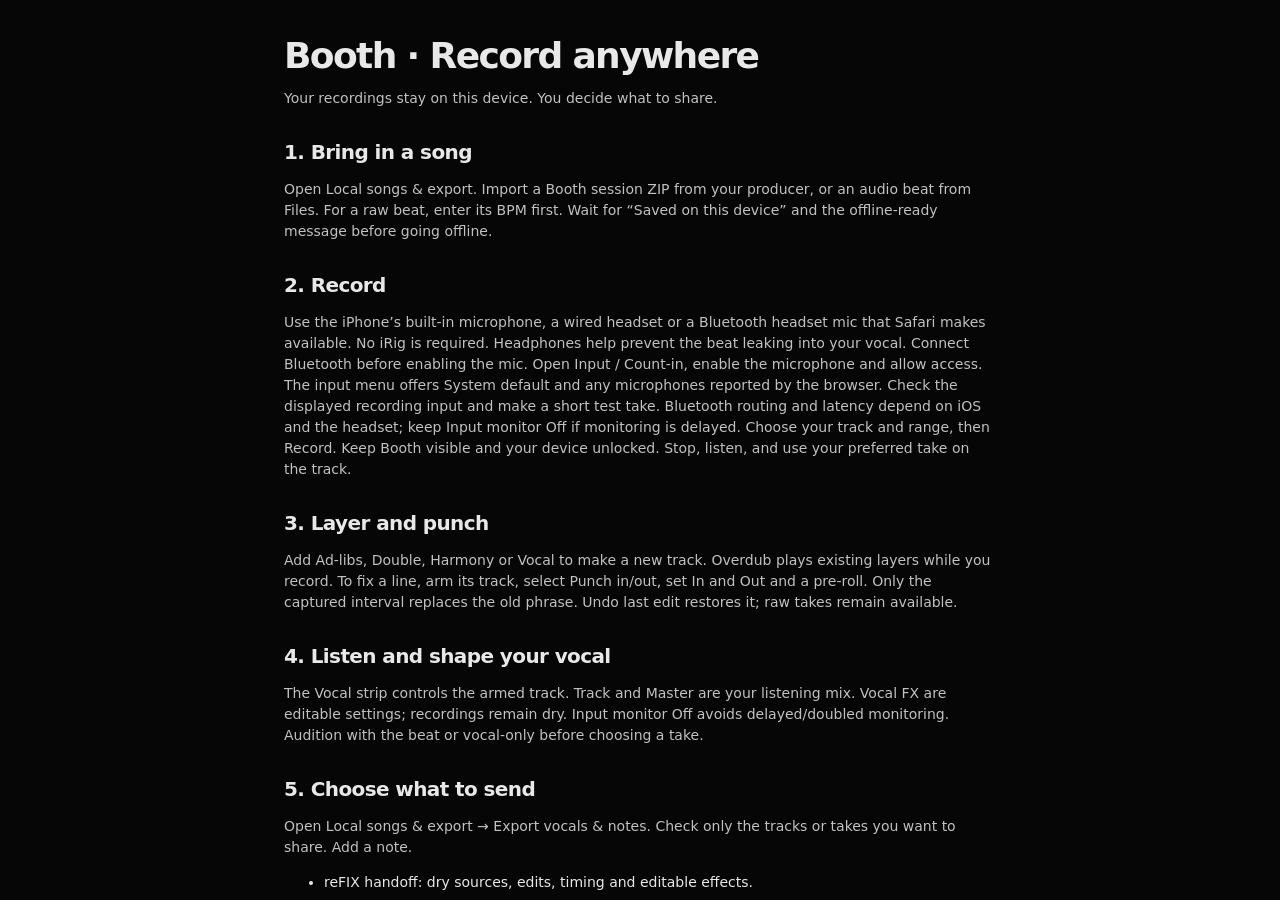
==== guide.html @ eb347160 "Publish Booth Anywhere on Rhythm Research domain" ====
<!doctype html><html><head><meta name="viewport" content="width=device-width,initial-scale=1"><title>Booth · Record anywhere</title><link rel="stylesheet" href="/app.css"><style>main{max-width:760px;margin:auto;padding:24px;overflow:auto;height:100dvh}section{margin:28px 0}a{color:#c9dcc3}li{margin:12px 0}</style></head><body><main><h1>Booth · Record anywhere</h1><p>Your recordings stay on this device. You decide what to share.</p><section><h2>1. Bring in a song</h2><p>Open Local songs &amp; export. Import a Booth session ZIP from your producer, or an audio beat from Files. For a raw beat, enter its BPM first. Wait for “Saved on this device” and the offline-ready message before going offline.</p></section><section><h2>2. Record</h2><p>Use the iPhone’s built-in microphone, a wired headset or a Bluetooth headset mic that Safari makes available. No iRig is required. Headphones help prevent the beat leaking into your vocal. Connect Bluetooth before enabling the mic. Open Input / Count-in, enable the microphone and allow access. The input menu offers System default and any microphones reported by the browser. Check the displayed recording input and make a short test take. Bluetooth routing and latency depend on iOS and the headset; keep Input monitor Off if monitoring is delayed. Choose your track and range, then Record. Keep Booth visible and your device unlocked. Stop, listen, and use your preferred take on the track.</p></section><section><h2>3. Layer and punch</h2><p>Add Ad-libs, Double, Harmony or Vocal to make a new track. Overdub plays existing layers while you record. To fix a line, arm its track, select Punch in/out, set In and Out and a pre-roll. Only the captured interval replaces the old phrase. Undo last edit restores it; raw takes remain available.</p></section><section><h2>4. Listen and shape your vocal</h2><p>The Vocal strip controls the armed track. Track and Master are your listening mix. Vocal FX are editable settings; recordings remain dry. Input monitor Off avoids delayed/doubled monitoring. Audition with the beat or vocal-only before choosing a take.</p></section><section><h2>5. Choose what to send</h2><p>Open Local songs &amp; export → Export vocals &amp; notes. Check only the tracks or takes you want to share. Add a note.</p><ul><li>reFIX handoff: dry sources, edits, timing and editable effects.</li><li>Aligned dry WAVs: edited tracks with silence from song start, for manual placement at zero.</li><li>Raw WAVs: original takes with timing notes.</li><li>Dry listening mix: beat and selected vocals, levels/pan included, no vocal FX, mono WAV.</li></ul><p>Prepare the file, then Share via Messages/Mail, or Save to Files and attach it yourself. Sharing does not automatically import anything into reFIX.</p></section><section><h2>6. Back up</h2><p>Save complete local backup includes the backing, all takes, current vocal edits/settings and lyrics. Keep it in Files. Restore on a new device by importing it. Reimporting an existing song opens the local copy without overwriting its takes. Browser data can be removed by the OS or by clearing website data; do not rely on it as your only copy.</p></section><section><h2>Producer handoff</h2><p>In reFIX → Booth, export a session ZIP. Send it to the artist. Import their returned vocal package in the matching project. It adds new tracks and retains editable effects; identical packages do not create duplicates. Raw-beat sessions require explicit manual matching. If the arrangement changed, use raw WAVs and check timing.</p></section><p>Use the same Booth address and browser each time. Home Wi-Fi is not required for imported local songs. Microphone permissions, adapter routing and monitoring latency should be tested before an important session. Maximum song length: 20 minutes; each take: 10 minutes; ZIP package: 256 MB.</p><a href="/">Back to Booth</a><section><h2>More timeline space · remove a clip</h2><p>Tap Mixer, Vocal FX or Lyrics in the bottom bar to collapse or reopen that section. Hide panels gives the timeline the available height. Your layout stays on this device.</p><p>Hold a vocal clip for a moment, then drag it up into the bin and release. Release outside the bin to cancel. Undo restores the clip; the original recording stays in your takes. The backing track stays locked. Clip removal is unavailable while recording or publishing.</p></section></main></body></html>
---- app.css ----
@font-face{font-family:Inter;src:url('/fonts/InterVariable.woff2') format('woff2');font-weight:100 900;font-display:swap}:root{color-scheme:dark;--bg:#060606;--panel:#0c0c0c;--line:#1c1c1c;--text:#e8e8e8;--muted:#969696;--accent:#dddddd;--red:#d95d55}*{box-sizing:border-box}body{margin:0;background:var(--bg);color:var(--text);font-family:Inter,system-ui,sans-serif;font-size:14px;line-height:1.5}button,input,select,textarea{font:inherit}button,a,input,select,textarea{-webkit-tap-highlight-color:transparent}button{cursor:pointer;border:1px solid #282828;border-radius:9px;background:#141414;color:var(--text);min-height:44px;padding:10px 16px;font-weight:600;touch-action:manipulation}button:hover{background:#1e1e1e}button:disabled{opacity:.45;cursor:default}button.primary,.primary{background:#e1e1e1;color:#0b0b0b;border:0}input,select,textarea{background:#080808;border:1px solid #262626;border-radius:8px;color:var(--text);width:100%;min-height:44px;padding:10px;font-size:16px}input[type=range]{padding:0;accent-color:#c4c4c4;min-height:28px}input[type=checkbox]{width:17px;min-height:17px;accent-color:#dcdcdc}input:focus,select:focus,textarea:focus,button:focus-visible,a:focus-visible{outline:2px solid #bdbdbd;outline-offset:3px}a{color:inherit}header{max-width:1200px;margin:auto;display:flex;align-items:center;padding:26px 30px;border-bottom:1px solid var(--line);gap:24px}.brand{display:flex;align-items:center;gap:12px;font-weight:600;font-size:23px;text-decoration:none;color:#808080}.brand img{object-fit:contain}.connection{font-size:10px;letter-spacing:.12em;color:#a6a6a6;margin-left:auto}.help{font-size:12px;text-decoration:none;color:var(--muted)}main{max-width:1200px;margin:auto;padding:38px 30px}.eyebrow{font-size:10px;letter-spacing:.15em;font-weight:650;color:#a6a6a6}h1{font-size:36px;font-weight:550;line-height:1.12;letter-spacing:-.045em;margin:12px 0}h2{font-size:20px;font-weight:550;letter-spacing:-.03em;margin:0}p{margin:12px 0;color:#c1c1c1}.muted{font-size:12px;line-height:1.65;color:var(--muted)}.panel{padding:28px;background:var(--panel);border:1px solid var(--line);border-radius:18px}#join{max-width:560px;margin:40px auto}#join h1{font-size:50px;margin:20px 0}#join-form{margin:30px 0 20px}#join-form button{width:100%;margin-top:16px}label{display:block;font-size:11px;font-weight:550;color:#b3b3b3}label input,label select{margin-top:7px}.session-head{display:flex;justify-content:space-between;align-items:center;margin-bottom:28px}.session-head h1{font-size:32px}.session-head p{font-size:12px;color:var(--muted)}.pill{display:inline-flex;white-space:nowrap;padding:5px 8px;border:1px solid var(--line);border-radius:5px;font-size:9px;letter-spacing:.08em;color:#b1b1b1}.layout{display:grid;grid-template-columns:minmax(320px,1fr) minmax(340px,1fr);gap:36px}.section-title{display:flex;justify-content:space-between;align-items:center;gap:10px;margin-bottom:20px}.input-row{display:flex;gap:10px}.input-row select{max-width:220px}.input-row button{flex:none}.row{display:grid;grid-template-columns:1fr 1fr 1fr;gap:10px;margin-top:12px}.meter{height:6px;background:#1c1c1c;border-radius:3px;overflow:hidden;margin-top:20px}.meter i{height:100%;width:0;display:block;background:#b4b4b4;transition:width .07s}.meter-label{display:flex;justify-content:space-between;color:#878787;font-size:9px;margin:7px 0 25px;letter-spacing:.08em}.clock{padding:24px 0 10px;text-align:center}.clock>span{font-size:9px;letter-spacing:.15em;color:#959595}.clock strong{display:block;font-size:46px;font-variant-numeric:tabular-nums;font-weight:400;letter-spacing:-.035em}.clock canvas{display:block;width:100%;height:58px}.transport{display:flex;gap:10px;margin-bottom:24px}.transport button{flex:1;min-height:54px}.record{display:flex;justify-content:center;align-items:center;gap:10px;background:#332321;border-color:#71433f}.record i{width:12px;height:12px;border-radius:50%;background:var(--red)}.recording #mic-status{color:#f3968d;border-color:#8b3d36}.stop{background:#7a3430;border-color:#c76559}.slider-label{display:flex;align-items:center;gap:10px;white-space:nowrap;font-size:11px}.slider-label input{width:100%;min-width:30px;margin:0}.slider-label output{width:38px}details{border-top:1px solid var(--line);padding-top:16px;margin-top:22px}summary{cursor:pointer;color:#bdbdbd;font-size:12px}textarea{margin-top:15px;resize:vertical}.takes-panel{padding:12px 0}.takes-panel h2 small{font-size:12px;padding-left:8px;color:#878787}.check{display:flex;align-items:center;gap:6px}.check input{margin:0}.empty{padding:65px 20px;border:1px dashed #212121;border-radius:14px;text-align:center;color:#cdcdcd}.empty span{font-size:12px;color:#838383}.take{border:1px solid var(--line);border-radius:14px;padding:20px;margin-top:16px;background:#0c0c0c}.take-head{display:flex;align-items:center;gap:12px}.take-head input{font-size:15px;font-weight:600;border:0;background:transparent;padding:0;min-height:34px}.star{border:0;background:none;font-size:22px;padding:0 5px;min-width:40px}.star.active{color:#ededed}.take-meta{font-size:10px;color:#8d8d8d;margin:3px 0 17px}.take-actions{display:flex;gap:8px;flex-wrap:wrap}.take-actions button{font-size:12px;padding:8px 12px}.take-controls{padding-top:15px;margin-top:15px;border-top:1px solid #222a25}.timing{display:flex;align-items:center;gap:9px;margin-top:12px}.timing input{min-width:40px}.timing output{min-width:53px;color:#c2c2c2;font-size:11px}.take-bottom{display:flex;align-items:center;gap:12px;margin-top:18px;justify-content:space-between}.take-bottom a,.take-bottom .delete{font-size:11px;color:#9d9d9d}.delete{border:0;padding:0 5px;min-height:32px;background:none}.published{border-color:#42594a}.published-label{font-size:11px;color:#b9b9b9}.playing{border-color:#a3a3a3}.local-state{font-size:10px;color:#929292}.take-wave{height:38px;width:100%;margin:10px 0 12px}dialog{color:var(--text);background:#111111;border:1px solid #343434;border-radius:16px;padding:28px;max-width:420px;width:calc(100% - 32px)}dialog::backdrop{background:#000000bb}dialog p{font-size:13px;line-height:1.6}.close{float:right;background:none;border:0;font-size:23px;margin:-15px -12px 0 10px}#confirm-actions{display:flex;gap:12px;margin-top:25px}#message{position:fixed;bottom:26px;left:50%;transform:translateX(-50%);background:#e7e7e7;color:#132017;border:1px solid #959595;padding:13px 20px;max-width:calc(100% - 28px);width:max-content;border-radius:10px;box-shadow:0 8px 30px #00000088;z-index:20;font-size:13px}footer{max-width:1200px;padding:28px 30px;margin:auto;border-top:1px solid #1f2621;color:#727272;font-size:9px;letter-spacing:.12em;display:flex;justify-content:space-between}[hidden]{display:none!important}.setup{max-width:640px;margin:auto}.setup h1{font-size:36px}.setup li{padding-bottom:14px;line-height:1.7;color:#c2c2c2}.setup .primary{display:inline-block;padding:13px 18px;border-radius:8px;text-decoration:none}.setup code{overflow-wrap:anywhere}.setup h2{margin:32px 0 12px}.setup ol{padding-left:22px}
@media(max-width:780px){header{padding:20px;gap:14px}.connection{font-size:8px}.help{font-size:10px}main{padding:26px 18px}.layout{grid-template-columns:1fr;gap:25px}.panel{padding:22px}.session-head{gap:12px;align-items:flex-start}.session-head h1{font-size:26px}.session-head .pill{display:none}.session-head{margin-bottom:20px}.recording-panel{max-width:none}.takes-panel{padding:0}.row{gap:8px}.row input,.row select{padding:8px}.input-row{flex-wrap:wrap}.input-row select{max-width:none}.take{padding:18px}#join{margin:20px auto}#join h1{font-size:43px}footer{padding:24px 18px;gap:20px}.slider-label{font-size:10px}}

#floating-record{position:fixed;bottom:max(16px,env(safe-area-inset-bottom));left:50%;transform:translateX(-50%);z-index:19;display:flex;align-items:center;gap:14px;width:calc(100% - 32px);max-width:500px;background:#251b19;border:1px solid #80534a;border-radius:12px;padding:10px 14px;box-shadow:0 6px 32px #000000bb}#floating-record>span{font-size:11px;color:#b6b6b6}#floating-record strong{font-variant-numeric:tabular-nums}#floating-record button{margin-left:auto;background:#66382e}.red-dot{width:9px;height:9px;border-radius:50%;background:#e57d6b}body.recording{padding-bottom:90px}
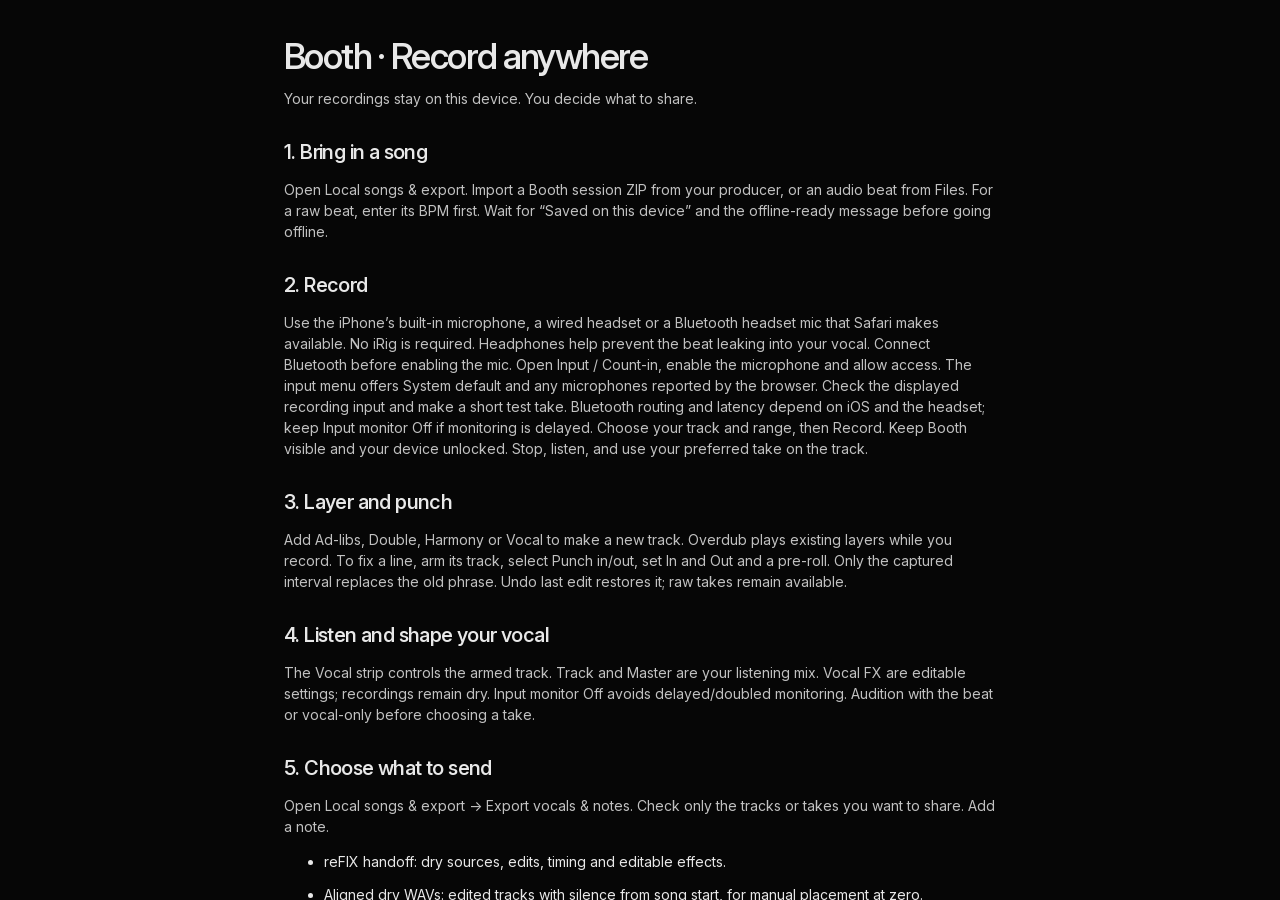
==== commit a6f9e58c: "Simplify Booth screens and add recording setup with pause and resume" ====
--- a/guide.html
+++ b/guide.html
@@ -1 +1 @@
-<!doctype html><html><head><meta name="viewport" content="width=device-width,initial-scale=1"><title>Booth · Record anywhere</title><link rel="stylesheet" href="/app.css"><style>main{max-width:760px;margin:auto;padding:24px;overflow:auto;height:100dvh}section{margin:28px 0}a{color:#c9dcc3}li{margin:12px 0}</style></head><body><main><h1>Booth · Record anywhere</h1><p>Your recordings stay on this device. You decide what to share.</p><section><h2>1. Bring in a song</h2><p>Open Local songs &amp; export. Import a Booth session ZIP from your producer, or an audio beat from Files. For a raw beat, enter its BPM first. Wait for “Saved on this device” and the offline-ready message before going offline.</p></section><section><h2>2. Record</h2><p>Use the iPhone’s built-in microphone, a wired headset or a Bluetooth headset mic that Safari makes available. No iRig is required. Headphones help prevent the beat leaking into your vocal. Connect Bluetooth before enabling the mic. Open Input / Count-in, enable the microphone and allow access. The input menu offers System default and any microphones reported by the browser. Check the displayed recording input and make a short test take. Bluetooth routing and latency depend on iOS and the headset; keep Input monitor Off if monitoring is delayed. Choose your track and range, then Record. Keep Booth visible and your device unlocked. Stop, listen, and use your preferred take on the track.</p></section><section><h2>3. Layer and punch</h2><p>Add Ad-libs, Double, Harmony or Vocal to make a new track. Overdub plays existing layers while you record. To fix a line, arm its track, select Punch in/out, set In and Out and a pre-roll. Only the captured interval replaces the old phrase. Undo last edit restores it; raw takes remain available.</p></section><section><h2>4. Listen and shape your vocal</h2><p>The Vocal strip controls the armed track. Track and Master are your listening mix. Vocal FX are editable settings; recordings remain dry. Input monitor Off avoids delayed/doubled monitoring. Audition with the beat or vocal-only before choosing a take.</p></section><section><h2>5. Choose what to send</h2><p>Open Local songs &amp; export → Export vocals &amp; notes. Check only the tracks or takes you want to share. Add a note.</p><ul><li>reFIX handoff: dry sources, edits, timing and editable effects.</li><li>Aligned dry WAVs: edited tracks with silence from song start, for manual placement at zero.</li><li>Raw WAVs: original takes with timing notes.</li><li>Dry listening mix: beat and selected vocals, levels/pan included, no vocal FX, mono WAV.</li></ul><p>Prepare the file, then Share via Messages/Mail, or Save to Files and attach it yourself. Sharing does not automatically import anything into reFIX.</p></section><section><h2>6. Back up</h2><p>Save complete local backup includes the backing, all takes, current vocal edits/settings and lyrics. Keep it in Files. Restore on a new device by importing it. Reimporting an existing song opens the local copy without overwriting its takes. Browser data can be removed by the OS or by clearing website data; do not rely on it as your only copy.</p></section><section><h2>Producer handoff</h2><p>In reFIX → Booth, export a session ZIP. Send it to the artist. Import their returned vocal package in the matching project. It adds new tracks and retains editable effects; identical packages do not create duplicates. Raw-beat sessions require explicit manual matching. If the arrangement changed, use raw WAVs and check timing.</p></section><p>Use the same Booth address and browser each time. Home Wi-Fi is not required for imported local songs. Microphone permissions, adapter routing and monitoring latency should be tested before an important session. Maximum song length: 20 minutes; each take: 10 minutes; ZIP package: 256 MB.</p><a href="/">Back to Booth</a><section><h2>More timeline space · remove a clip</h2><p>Tap Mixer, Vocal FX or Lyrics in the bottom bar to collapse or reopen that section. Hide panels gives the timeline the available height. Your layout stays on this device.</p><p>Hold a vocal clip for a moment, then drag it up into the bin and release. Release outside the bin to cancel. Undo restores the clip; the original recording stays in your takes. The backing track stays locked. Clip removal is unavailable while recording or publishing.</p></section></main></body></html>+<!doctype html><html><head><meta name="viewport" content="width=device-width,initial-scale=1"><title>Booth · Record anywhere</title><link rel="stylesheet" href="/app.css"><style>main{max-width:760px;margin:auto;padding:24px;overflow:auto;height:100dvh}section{margin:28px 0}a{color:#c9dcc3}li{margin:12px 0}</style></head><body><main><h1>Booth · Record anywhere</h1><p>Your recordings stay on this device. You decide what to share.</p><section><h2>1. Bring in a song</h2><p>Open Local songs &amp; export. Import a Booth session ZIP from your producer, or an audio beat from Files. For a raw beat, enter its BPM first. Wait for “Saved on this device” and the offline-ready message before going offline.</p></section><section><h2>2. Record</h2><p>Use the iPhone’s built-in microphone, a wired headset or a Bluetooth headset mic that Safari makes available. No iRig is required. Headphones help prevent the beat leaking into your vocal. Connect Bluetooth before enabling the mic. Open Input / Count-in, enable the microphone and allow access. The input menu offers System default and any microphones reported by the browser. Check the displayed recording input and make a short test take. Bluetooth routing and latency depend on iOS and the headset; keep Input monitor Off if monitoring is delayed. Choose your track and range, then Record. Keep Booth visible and your device unlocked. Stop, listen, and use your preferred take on the track.</p></section><section><h2>3. Layer and punch</h2><p>Add Ad-libs, Double, Harmony or Vocal to make a new track. Overdub plays existing layers while you record. To fix a line, arm its track, select Punch in/out, set In and Out and a pre-roll. Only the captured interval replaces the old phrase. Undo last edit restores it; raw takes remain available.</p></section><section><h2>4. Listen and shape your vocal</h2><p>The Vocal strip controls the armed track. Track and Master are your listening mix. Vocal FX are editable settings; recordings remain dry. Input monitor Off avoids delayed/doubled monitoring. Audition with the beat or vocal-only before choosing a take.</p></section><section><h2>5. Choose what to send</h2><p>Open Local songs &amp; export → Export vocals &amp; notes. Check only the tracks or takes you want to share. Add a note.</p><ul><li>reFIX handoff: dry sources, edits, timing and editable effects.</li><li>Aligned dry WAVs: edited tracks with silence from song start, for manual placement at zero.</li><li>Raw WAVs: original takes with timing notes.</li><li>Dry listening mix: beat and selected vocals, levels/pan included, no vocal FX, mono WAV.</li></ul><p>Prepare the file, then Share via Messages/Mail, or Save to Files and attach it yourself. Sharing does not automatically import anything into reFIX.</p></section><section><h2>6. Back up</h2><p>Save complete local backup includes the backing, all takes, current vocal edits/settings and lyrics. Keep it in Files. Restore on a new device by importing it. Reimporting an existing song opens the local copy without overwriting its takes. Browser data can be removed by the OS or by clearing website data; do not rely on it as your only copy.</p></section><section><h2>Producer handoff</h2><p>In reFIX → Booth, export a session ZIP. Send it to the artist. Import their returned vocal package in the matching project. It adds new tracks and retains editable effects; identical packages do not create duplicates. Raw-beat sessions require explicit manual matching. If the arrangement changed, use raw WAVs and check timing.</p></section><p>Use the same Booth address and browser each time. Home Wi-Fi is not required for imported local songs. Microphone permissions, adapter routing and monitoring latency should be tested before an important session. Maximum song length: 20 minutes; each take: 10 minutes; ZIP package: 256 MB.</p><a href="/">Back to Booth</a><section><h2>More timeline space · remove a clip</h2><p>Tap Mixer, Vocal FX or Lyrics in the bottom bar to collapse or reopen that section. Hide panels gives the timeline the available height. Your layout stays on this device.</p><p>Hold a vocal clip for a moment, then drag it up into the bin and release. Release outside the bin to cancel. Undo restores the clip; the original recording stays in your takes. The backing track stays locked. Clip removal is unavailable while recording or publishing.</p></section><section><h2>Focused recording workflow</h2><p>Use Timeline, Mixer, Vocal FX and Lyrics in the bottom navigation. Your tracks and takes stay in the session when changing screens. Arm / Record opens setup: choose the vocal track, range and recording mode, enable your mic, then adjust backing, vocal and headphone levels. Start recording closes setup and returns to the growing waveform. Pause recording freezes the beat and capture; Resume continues the same take. Stop saves the captured audio, including when paused. Takes autosave locally. Save session backup creates a file for safekeeping; Sessions opens your library without deleting the current song.</p></section></main></body></html>
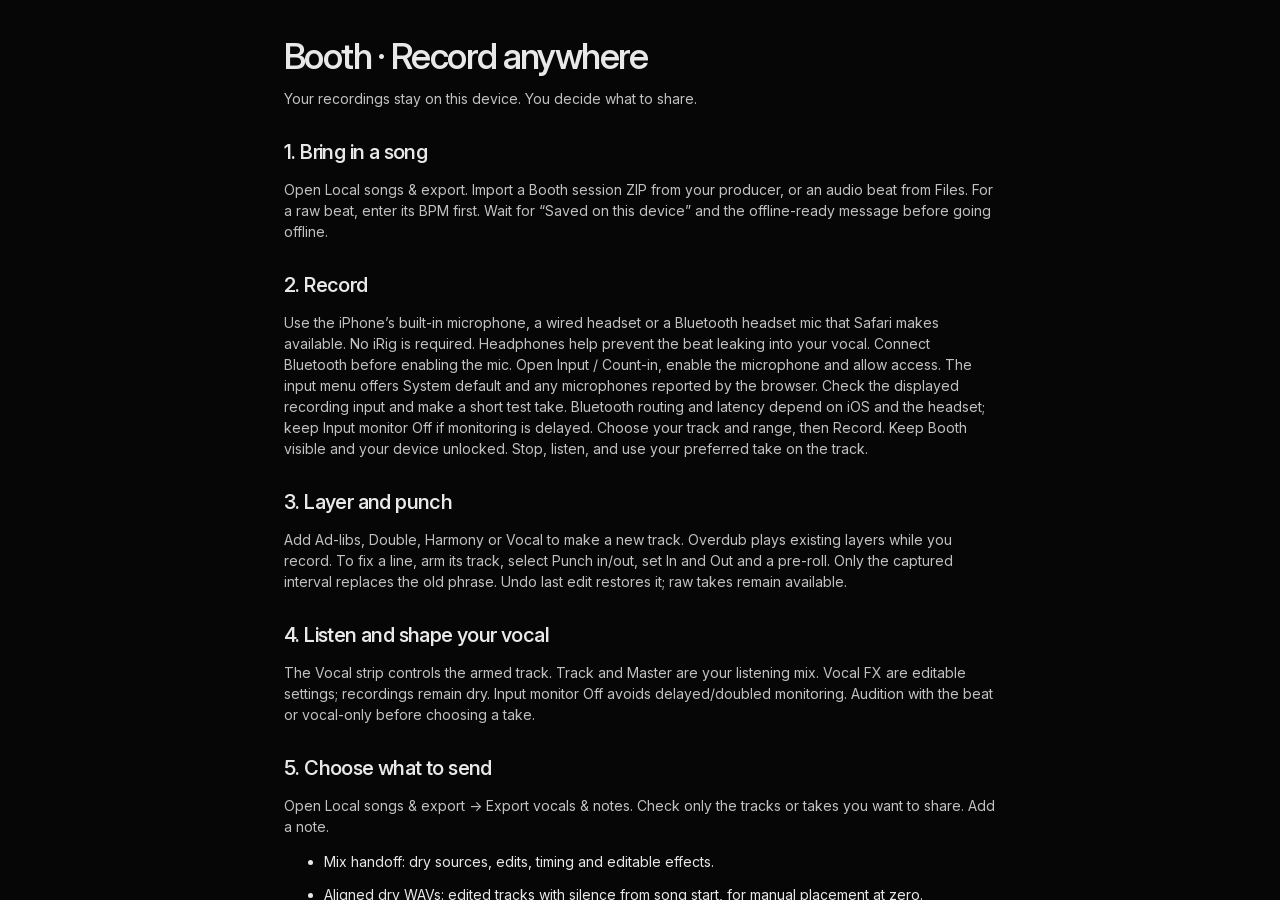
==== commit e3b3cfc0: "Unify Booth with Rhythm Research app identity" ====
--- a/guide.html
+++ b/guide.html
@@ -1 +1 @@
-<!doctype html><html><head><meta name="viewport" content="width=device-width,initial-scale=1"><title>Booth · Record anywhere</title><link rel="stylesheet" href="/app.css"><style>main{max-width:760px;margin:auto;padding:24px;overflow:auto;height:100dvh}section{margin:28px 0}a{color:#c9dcc3}li{margin:12px 0}</style></head><body><main><h1>Booth · Record anywhere</h1><p>Your recordings stay on this device. You decide what to share.</p><section><h2>1. Bring in a song</h2><p>Open Local songs &amp; export. Import a Booth session ZIP from your producer, or an audio beat from Files. For a raw beat, enter its BPM first. Wait for “Saved on this device” and the offline-ready message before going offline.</p></section><section><h2>2. Record</h2><p>Use the iPhone’s built-in microphone, a wired headset or a Bluetooth headset mic that Safari makes available. No iRig is required. Headphones help prevent the beat leaking into your vocal. Connect Bluetooth before enabling the mic. Open Input / Count-in, enable the microphone and allow access. The input menu offers System default and any microphones reported by the browser. Check the displayed recording input and make a short test take. Bluetooth routing and latency depend on iOS and the headset; keep Input monitor Off if monitoring is delayed. Choose your track and range, then Record. Keep Booth visible and your device unlocked. Stop, listen, and use your preferred take on the track.</p></section><section><h2>3. Layer and punch</h2><p>Add Ad-libs, Double, Harmony or Vocal to make a new track. Overdub plays existing layers while you record. To fix a line, arm its track, select Punch in/out, set In and Out and a pre-roll. Only the captured interval replaces the old phrase. Undo last edit restores it; raw takes remain available.</p></section><section><h2>4. Listen and shape your vocal</h2><p>The Vocal strip controls the armed track. Track and Master are your listening mix. Vocal FX are editable settings; recordings remain dry. Input monitor Off avoids delayed/doubled monitoring. Audition with the beat or vocal-only before choosing a take.</p></section><section><h2>5. Choose what to send</h2><p>Open Local songs &amp; export → Export vocals &amp; notes. Check only the tracks or takes you want to share. Add a note.</p><ul><li>reFIX handoff: dry sources, edits, timing and editable effects.</li><li>Aligned dry WAVs: edited tracks with silence from song start, for manual placement at zero.</li><li>Raw WAVs: original takes with timing notes.</li><li>Dry listening mix: beat and selected vocals, levels/pan included, no vocal FX, mono WAV.</li></ul><p>Prepare the file, then Share via Messages/Mail, or Save to Files and attach it yourself. Sharing does not automatically import anything into reFIX.</p></section><section><h2>6. Back up</h2><p>Save complete local backup includes the backing, all takes, current vocal edits/settings and lyrics. Keep it in Files. Restore on a new device by importing it. Reimporting an existing song opens the local copy without overwriting its takes. Browser data can be removed by the OS or by clearing website data; do not rely on it as your only copy.</p></section><section><h2>Producer handoff</h2><p>In reFIX → Booth, export a session ZIP. Send it to the artist. Import their returned vocal package in the matching project. It adds new tracks and retains editable effects; identical packages do not create duplicates. Raw-beat sessions require explicit manual matching. If the arrangement changed, use raw WAVs and check timing.</p></section><p>Use the same Booth address and browser each time. Home Wi-Fi is not required for imported local songs. Microphone permissions, adapter routing and monitoring latency should be tested before an important session. Maximum song length: 20 minutes; each take: 10 minutes; ZIP package: 256 MB.</p><a href="/">Back to Booth</a><section><h2>More timeline space · remove a clip</h2><p>Tap Mixer, Vocal FX or Lyrics in the bottom bar to collapse or reopen that section. Hide panels gives the timeline the available height. Your layout stays on this device.</p><p>Hold a vocal clip for a moment, then drag it up into the bin and release. Release outside the bin to cancel. Undo restores the clip; the original recording stays in your takes. The backing track stays locked. Clip removal is unavailable while recording or publishing.</p></section><section><h2>Focused recording workflow</h2><p>Use Timeline, Mixer, Vocal FX and Lyrics in the bottom navigation. Your tracks and takes stay in the session when changing screens. Arm / Record opens setup: choose the vocal track, range and recording mode, enable your mic, then adjust backing, vocal and headphone levels. Start recording closes setup and returns to the growing waveform. Pause recording freezes the beat and capture; Resume continues the same take. Stop saves the captured audio, including when paused. Takes autosave locally. Save session backup creates a file for safekeeping; Sessions opens your library without deleting the current song.</p></section></main></body></html>+<!doctype html><html><head><meta name="viewport" content="width=device-width,initial-scale=1"><title>Booth · Record anywhere</title><link rel="stylesheet" href="/app.css?v=rr-family-20261113"><style>main{max-width:760px;margin:auto;padding:24px;overflow:auto;height:100dvh}section{margin:28px 0}a{color:#c9dcc3}li{margin:12px 0}</style><link rel="stylesheet" href="/rr-family.css?v=rr-family-20261113"></head><body><main><h1>Booth · Record anywhere</h1><p>Your recordings stay on this device. You decide what to share.</p><section><h2>1. Bring in a song</h2><p>Open Local songs &amp; export. Import a Booth session ZIP from your producer, or an audio beat from Files. For a raw beat, enter its BPM first. Wait for “Saved on this device” and the offline-ready message before going offline.</p></section><section><h2>2. Record</h2><p>Use the iPhone’s built-in microphone, a wired headset or a Bluetooth headset mic that Safari makes available. No iRig is required. Headphones help prevent the beat leaking into your vocal. Connect Bluetooth before enabling the mic. Open Input / Count-in, enable the microphone and allow access. The input menu offers System default and any microphones reported by the browser. Check the displayed recording input and make a short test take. Bluetooth routing and latency depend on iOS and the headset; keep Input monitor Off if monitoring is delayed. Choose your track and range, then Record. Keep Booth visible and your device unlocked. Stop, listen, and use your preferred take on the track.</p></section><section><h2>3. Layer and punch</h2><p>Add Ad-libs, Double, Harmony or Vocal to make a new track. Overdub plays existing layers while you record. To fix a line, arm its track, select Punch in/out, set In and Out and a pre-roll. Only the captured interval replaces the old phrase. Undo last edit restores it; raw takes remain available.</p></section><section><h2>4. Listen and shape your vocal</h2><p>The Vocal strip controls the armed track. Track and Master are your listening mix. Vocal FX are editable settings; recordings remain dry. Input monitor Off avoids delayed/doubled monitoring. Audition with the beat or vocal-only before choosing a take.</p></section><section><h2>5. Choose what to send</h2><p>Open Local songs &amp; export → Export vocals &amp; notes. Check only the tracks or takes you want to share. Add a note.</p><ul><li>Mix handoff: dry sources, edits, timing and editable effects.</li><li>Aligned dry WAVs: edited tracks with silence from song start, for manual placement at zero.</li><li>Raw WAVs: original takes with timing notes.</li><li>Dry listening mix: beat and selected vocals, levels/pan included, no vocal FX, mono WAV.</li></ul><p>Prepare the file, then Share via Messages/Mail, or Save to Files and attach it yourself. Sharing does not automatically import anything into Mix.</p></section><section><h2>6. Back up</h2><p>Save complete local backup includes the backing, all takes, current vocal edits/settings and lyrics. Keep it in Files. Restore on a new device by importing it. Reimporting an existing song opens the local copy without overwriting its takes. Browser data can be removed by the OS or by clearing website data; do not rely on it as your only copy.</p></section><section><h2>Producer handoff</h2><p>In Mix → Booth, export a session ZIP. Send it to the artist. Import their returned vocal package in the matching project. It adds new tracks and retains editable effects; identical packages do not create duplicates. Raw-beat sessions require explicit manual matching. If the arrangement changed, use raw WAVs and check timing.</p></section><p>Use the same Booth address and browser each time. Home Wi-Fi is not required for imported local songs. Microphone permissions, adapter routing and monitoring latency should be tested before an important session. Maximum song length: 20 minutes; each take: 10 minutes; ZIP package: 256 MB.</p><a href="/">Back to Booth</a><section><h2>More timeline space · remove a clip</h2><p>Tap Mixer, Vocal FX or Lyrics in the bottom bar to collapse or reopen that section. Hide panels gives the timeline the available height. Your layout stays on this device.</p><p>Hold a vocal clip for a moment, then drag it up into the bin and release. Release outside the bin to cancel. Undo restores the clip; the original recording stays in your takes. The backing track stays locked. Clip removal is unavailable while recording or publishing.</p></section><section><h2>Focused recording workflow</h2><p>Use Timeline, Mixer, Vocal FX and Lyrics in the bottom navigation. Your tracks and takes stay in the session when changing screens. Arm / Record opens setup: choose the vocal track, range and recording mode, enable your mic, then adjust backing, vocal and headphone levels. Start recording closes setup and returns to the growing waveform. Pause recording freezes the beat and capture; Resume continues the same take. Stop saves the captured audio, including when paused. Takes autosave locally. Save session backup creates a file for safekeeping; Sessions opens your library without deleting the current song.</p></section></main></body></html>
--- a/rr-family.css
+++ b/rr-family.css
@@ -0,0 +1,6 @@
+/* Rhythm Research family — 2026-11-13. Layout and functional colours retained. */
+:root{--rr-brand-lime:#c5f354;--rr-brand-charcoal:#171c1a}
+.curator-logo,.refix-logo,.brand>img,.daw-brand>.refix-logo,.sampler-identity>.refix-logo,.guide-brand>.refix-logo{object-fit:contain;aspect-ratio:1;filter:none;opacity:1}
+.brand>.refix-logo{width:36px;height:36px}.daw-brand>.refix-logo{width:30px;height:30px}.sampler-identity>.refix-logo{width:40px;height:40px}.guide-brand>.refix-logo{width:36px;height:36px}
+.studio-header .brand img{width:30px;height:30px}header .identity img{width:30px;height:30px}
+@media(max-width:700px){.daw-brand>.refix-logo{width:26px;height:26px}.studio-header .brand img{width:26px;height:26px}.sampler-identity>.refix-logo{width:32px;height:32px}}
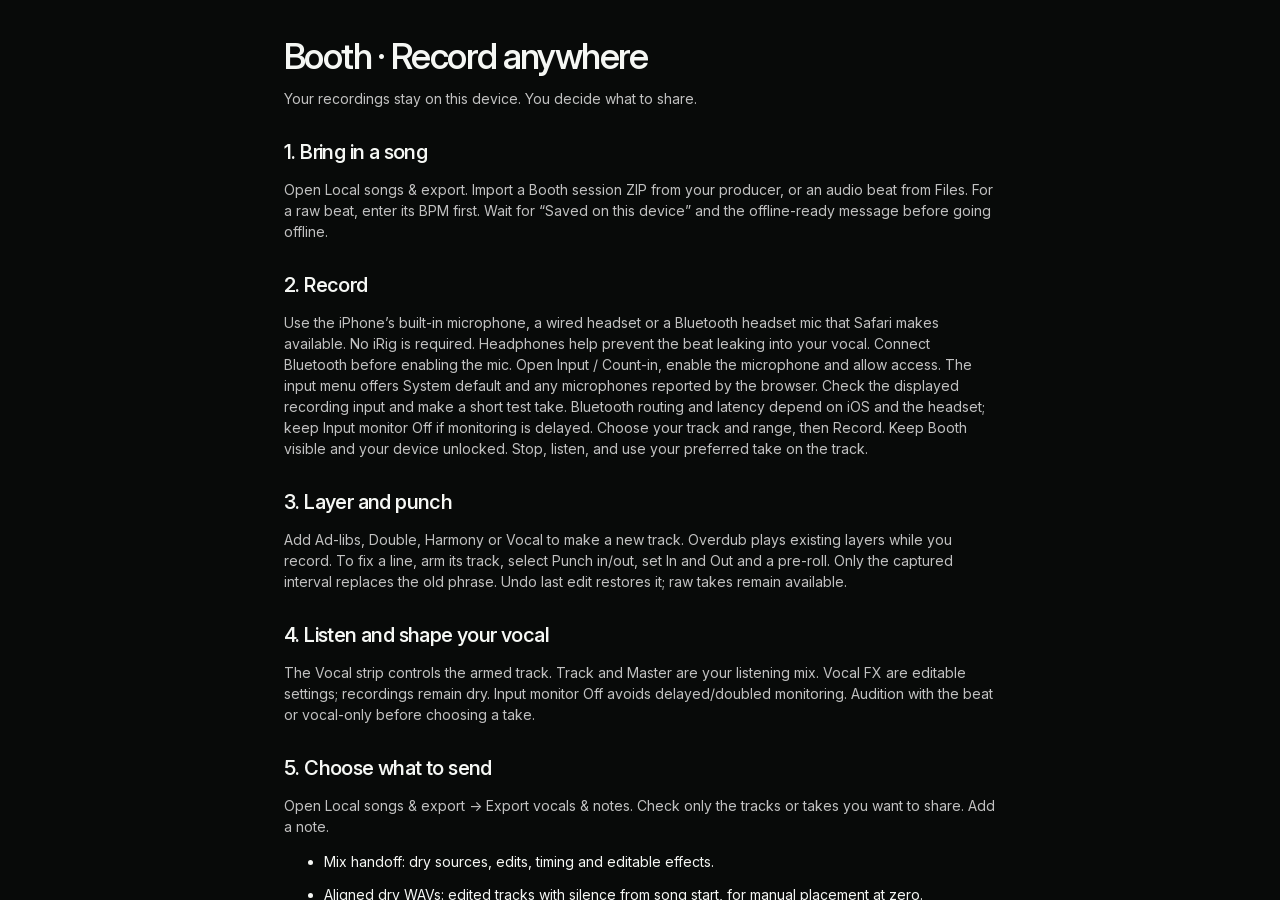
==== commit 62e7ab2f: "Apply shared Rhythm Research green interface palette" ====
--- a/guide.html
+++ b/guide.html
@@ -1 +1 @@
-<!doctype html><html><head><meta name="viewport" content="width=device-width,initial-scale=1"><title>Booth · Record anywhere</title><link rel="stylesheet" href="/app.css?v=rr-family-20261113"><style>main{max-width:760px;margin:auto;padding:24px;overflow:auto;height:100dvh}section{margin:28px 0}a{color:#c9dcc3}li{margin:12px 0}</style><link rel="stylesheet" href="/rr-family.css?v=rr-family-20261113"></head><body><main><h1>Booth · Record anywhere</h1><p>Your recordings stay on this device. You decide what to share.</p><section><h2>1. Bring in a song</h2><p>Open Local songs &amp; export. Import a Booth session ZIP from your producer, or an audio beat from Files. For a raw beat, enter its BPM first. Wait for “Saved on this device” and the offline-ready message before going offline.</p></section><section><h2>2. Record</h2><p>Use the iPhone’s built-in microphone, a wired headset or a Bluetooth headset mic that Safari makes available. No iRig is required. Headphones help prevent the beat leaking into your vocal. Connect Bluetooth before enabling the mic. Open Input / Count-in, enable the microphone and allow access. The input menu offers System default and any microphones reported by the browser. Check the displayed recording input and make a short test take. Bluetooth routing and latency depend on iOS and the headset; keep Input monitor Off if monitoring is delayed. Choose your track and range, then Record. Keep Booth visible and your device unlocked. Stop, listen, and use your preferred take on the track.</p></section><section><h2>3. Layer and punch</h2><p>Add Ad-libs, Double, Harmony or Vocal to make a new track. Overdub plays existing layers while you record. To fix a line, arm its track, select Punch in/out, set In and Out and a pre-roll. Only the captured interval replaces the old phrase. Undo last edit restores it; raw takes remain available.</p></section><section><h2>4. Listen and shape your vocal</h2><p>The Vocal strip controls the armed track. Track and Master are your listening mix. Vocal FX are editable settings; recordings remain dry. Input monitor Off avoids delayed/doubled monitoring. Audition with the beat or vocal-only before choosing a take.</p></section><section><h2>5. Choose what to send</h2><p>Open Local songs &amp; export → Export vocals &amp; notes. Check only the tracks or takes you want to share. Add a note.</p><ul><li>Mix handoff: dry sources, edits, timing and editable effects.</li><li>Aligned dry WAVs: edited tracks with silence from song start, for manual placement at zero.</li><li>Raw WAVs: original takes with timing notes.</li><li>Dry listening mix: beat and selected vocals, levels/pan included, no vocal FX, mono WAV.</li></ul><p>Prepare the file, then Share via Messages/Mail, or Save to Files and attach it yourself. Sharing does not automatically import anything into Mix.</p></section><section><h2>6. Back up</h2><p>Save complete local backup includes the backing, all takes, current vocal edits/settings and lyrics. Keep it in Files. Restore on a new device by importing it. Reimporting an existing song opens the local copy without overwriting its takes. Browser data can be removed by the OS or by clearing website data; do not rely on it as your only copy.</p></section><section><h2>Producer handoff</h2><p>In Mix → Booth, export a session ZIP. Send it to the artist. Import their returned vocal package in the matching project. It adds new tracks and retains editable effects; identical packages do not create duplicates. Raw-beat sessions require explicit manual matching. If the arrangement changed, use raw WAVs and check timing.</p></section><p>Use the same Booth address and browser each time. Home Wi-Fi is not required for imported local songs. Microphone permissions, adapter routing and monitoring latency should be tested before an important session. Maximum song length: 20 minutes; each take: 10 minutes; ZIP package: 256 MB.</p><a href="/">Back to Booth</a><section><h2>More timeline space · remove a clip</h2><p>Tap Mixer, Vocal FX or Lyrics in the bottom bar to collapse or reopen that section. Hide panels gives the timeline the available height. Your layout stays on this device.</p><p>Hold a vocal clip for a moment, then drag it up into the bin and release. Release outside the bin to cancel. Undo restores the clip; the original recording stays in your takes. The backing track stays locked. Clip removal is unavailable while recording or publishing.</p></section><section><h2>Focused recording workflow</h2><p>Use Timeline, Mixer, Vocal FX and Lyrics in the bottom navigation. Your tracks and takes stay in the session when changing screens. Arm / Record opens setup: choose the vocal track, range and recording mode, enable your mic, then adjust backing, vocal and headphone levels. Start recording closes setup and returns to the growing waveform. Pause recording freezes the beat and capture; Resume continues the same take. Stop saves the captured audio, including when paused. Takes autosave locally. Save session backup creates a file for safekeeping; Sessions opens your library without deleting the current song.</p></section></main></body></html>+<!doctype html><html><head><meta name="viewport" content="width=device-width,initial-scale=1"><title>Booth · Record anywhere</title><link rel="stylesheet" href="/app.css?v=rr-family-20261113"><style>main{max-width:760px;margin:auto;padding:24px;overflow:auto;height:100dvh}section{margin:28px 0}a{color:#c9dcc3}li{margin:12px 0}</style><link rel="stylesheet" href="/rr-family.css?v=rr-family-20261113"><link rel="stylesheet" href="/rr-theme.css?v=rr-green-20261113"></head><body><main><h1>Booth · Record anywhere</h1><p>Your recordings stay on this device. You decide what to share.</p><section><h2>1. Bring in a song</h2><p>Open Local songs &amp; export. Import a Booth session ZIP from your producer, or an audio beat from Files. For a raw beat, enter its BPM first. Wait for “Saved on this device” and the offline-ready message before going offline.</p></section><section><h2>2. Record</h2><p>Use the iPhone’s built-in microphone, a wired headset or a Bluetooth headset mic that Safari makes available. No iRig is required. Headphones help prevent the beat leaking into your vocal. Connect Bluetooth before enabling the mic. Open Input / Count-in, enable the microphone and allow access. The input menu offers System default and any microphones reported by the browser. Check the displayed recording input and make a short test take. Bluetooth routing and latency depend on iOS and the headset; keep Input monitor Off if monitoring is delayed. Choose your track and range, then Record. Keep Booth visible and your device unlocked. Stop, listen, and use your preferred take on the track.</p></section><section><h2>3. Layer and punch</h2><p>Add Ad-libs, Double, Harmony or Vocal to make a new track. Overdub plays existing layers while you record. To fix a line, arm its track, select Punch in/out, set In and Out and a pre-roll. Only the captured interval replaces the old phrase. Undo last edit restores it; raw takes remain available.</p></section><section><h2>4. Listen and shape your vocal</h2><p>The Vocal strip controls the armed track. Track and Master are your listening mix. Vocal FX are editable settings; recordings remain dry. Input monitor Off avoids delayed/doubled monitoring. Audition with the beat or vocal-only before choosing a take.</p></section><section><h2>5. Choose what to send</h2><p>Open Local songs &amp; export → Export vocals &amp; notes. Check only the tracks or takes you want to share. Add a note.</p><ul><li>Mix handoff: dry sources, edits, timing and editable effects.</li><li>Aligned dry WAVs: edited tracks with silence from song start, for manual placement at zero.</li><li>Raw WAVs: original takes with timing notes.</li><li>Dry listening mix: beat and selected vocals, levels/pan included, no vocal FX, mono WAV.</li></ul><p>Prepare the file, then Share via Messages/Mail, or Save to Files and attach it yourself. Sharing does not automatically import anything into Mix.</p></section><section><h2>6. Back up</h2><p>Save complete local backup includes the backing, all takes, current vocal edits/settings and lyrics. Keep it in Files. Restore on a new device by importing it. Reimporting an existing song opens the local copy without overwriting its takes. Browser data can be removed by the OS or by clearing website data; do not rely on it as your only copy.</p></section><section><h2>Producer handoff</h2><p>In Mix → Booth, export a session ZIP. Send it to the artist. Import their returned vocal package in the matching project. It adds new tracks and retains editable effects; identical packages do not create duplicates. Raw-beat sessions require explicit manual matching. If the arrangement changed, use raw WAVs and check timing.</p></section><p>Use the same Booth address and browser each time. Home Wi-Fi is not required for imported local songs. Microphone permissions, adapter routing and monitoring latency should be tested before an important session. Maximum song length: 20 minutes; each take: 10 minutes; ZIP package: 256 MB.</p><a href="/">Back to Booth</a><section><h2>More timeline space · remove a clip</h2><p>Tap Mixer, Vocal FX or Lyrics in the bottom bar to collapse or reopen that section. Hide panels gives the timeline the available height. Your layout stays on this device.</p><p>Hold a vocal clip for a moment, then drag it up into the bin and release. Release outside the bin to cancel. Undo restores the clip; the original recording stays in your takes. The backing track stays locked. Clip removal is unavailable while recording or publishing.</p></section><section><h2>Focused recording workflow</h2><p>Use Timeline, Mixer, Vocal FX and Lyrics in the bottom navigation. Your tracks and takes stay in the session when changing screens. Arm / Record opens setup: choose the vocal track, range and recording mode, enable your mic, then adjust backing, vocal and headphone levels. Start recording closes setup and returns to the growing waveform. Pause recording freezes the beat and capture; Resume continues the same take. Stop saves the captured audio, including when paused. Takes autosave locally. Save session backup creates a file for safekeeping; Sessions opens your library without deleting the current song.</p></section></main></body></html>
--- a/rr-theme.css
+++ b/rr-theme.css
@@ -0,0 +1,36 @@
+/* Rhythm Research · shared interface palette · 2026-11-13 */
+:root,html,body,.daw{color-scheme:dark;--rr-lime:#c5f354;--rr-black:#080a09;--rr-charcoal:#171c1a;--rr-raised:#202623;--rr-border:#364039;--rr-white:#f5f7f4;--rr-muted:#a9b1ac;--bg:var(--rr-black);--surface:var(--rr-charcoal);--panel:var(--rr-charcoal);--soft:var(--rr-raised);--line:var(--rr-border);--text:var(--rr-white);--muted:var(--rr-muted);--accent:var(--rr-lime);--gold:var(--rr-lime);--green:var(--rr-lime)}
+html,body{background:var(--rr-black)!important;color:var(--rr-white)}
+::selection{background:var(--rr-lime);color:var(--rr-black)}
+button,input,select,textarea{font-family:inherit}
+button,input,select,textarea,dialog,.panel,.sample{border-color:var(--rr-border)}
+input,select,textarea,dialog{background-color:var(--rr-charcoal);color:var(--rr-white)}
+input[type=range],input[type=checkbox],input[type=radio]{accent-color:var(--rr-lime)}
+:where(button,a,input,select,textarea):focus-visible{outline:2px solid var(--rr-lime)!important;outline-offset:3px}
+button:hover:not(:disabled),.button:hover{border-color:var(--rr-lime)}
+button.primary,.button.primary,.new-project,.commit-button{background:var(--rr-lime);border-color:var(--rr-lime);color:var(--rr-black);font-weight:650}
+button.primary[data-icon]:before{background:var(--rr-lime);border-color:var(--rr-lime)}
+button.primary[data-icon] img{filter:brightness(0)}
+button.active,button[aria-pressed=true]:not(#record):not(#mic):not(.record):not(.mute):not(.solo),[role=tab][aria-selected=true]{background-color:#2b3822;border-color:var(--rr-lime);color:var(--rr-lime)}
+button[data-icon][aria-pressed=true]:not(#record):not(#mic):before{background:#344624;border-color:var(--rr-lime)}
+.tabs [aria-selected=true],.view-tabs [aria-pressed=true]{box-shadow:inset 0 -2px var(--rr-lime)}
+.eyebrow,.side-label,.badge,.position,.transport-position,.brand-mark{color:var(--rr-lime)}
+.brand,.identity,.daw-brand,.sampler-identity{color:var(--rr-white)}
+.brand small,.identity span,.muted,.quiet-note{color:var(--rr-muted)}
+header,.topbar,.studio-header,.daw-top,.transport,.transport-bar,.playlist-bar,.dock-tabs,.sidebar,.daw-library{background-color:var(--rr-charcoal)!important;border-color:var(--rr-border)!important}
+.panel,.sample,.channel,.channel-strip,.player,.booth-track-header{background-color:var(--rr-charcoal)!important;border-color:var(--rr-border)!important}
+.workspace,.workspace-pane,.daw-main,.arrange-panel,.scrollable-workspace,.workspace-dock,body #timeline-scroll,body #timeline{background-color:var(--rr-black)!important}
+body .channel-strip .strip-fader,body .channel-strip .strip-settings{background-color:var(--rr-charcoal)!important}
+.sample.active,body .booth-track-header.selected{background-color:#26331f!important;border-color:var(--rr-lime)!important}
+a{color:var(--rr-lime)}
+nav [aria-current]{border-color:var(--rr-lime)}
+nav a:hover,.side-bottom a:hover{color:var(--rr-white)}
+.player{border-top-color:var(--rr-border)}
+/* Record, clipping, mute and solo retain their explicit signal/status colours. */
+#record[aria-pressed=true]:before,#mic[aria-pressed=true]:before{background:#8b3030;border-color:#e97777}
+/* Compact icon faces use saved CSS variables; theme them explicitly. */
+body.rr-icon-ui button.primary,body.rr-icon-ui .button.primary,body.rr-icon-ui .transport #play{color:var(--rr-black)!important;--rr-face-fill:var(--rr-lime)!important;--rr-face-border:1px solid var(--rr-lime)!important}
+body.rr-icon-ui button.rr-compact:is(.active,[aria-selected=true],[aria-pressed=true]):not(#record):not(#mic):not(.mute):not(.solo){color:var(--rr-lime);--rr-face-fill:#2b3822!important;--rr-face-border:1px solid var(--rr-lime)!important}
+.pad.empty{background:var(--rr-charcoal)!important;border-color:var(--rr-border)!important;color:var(--rr-muted)!important}
+.pad.empty .pad-index,.pad.empty .number{color:var(--rr-muted)!important}
+.pad.selected{border-color:var(--rr-lime)!important;box-shadow:inset 3px 0 var(--rr-lime)}
